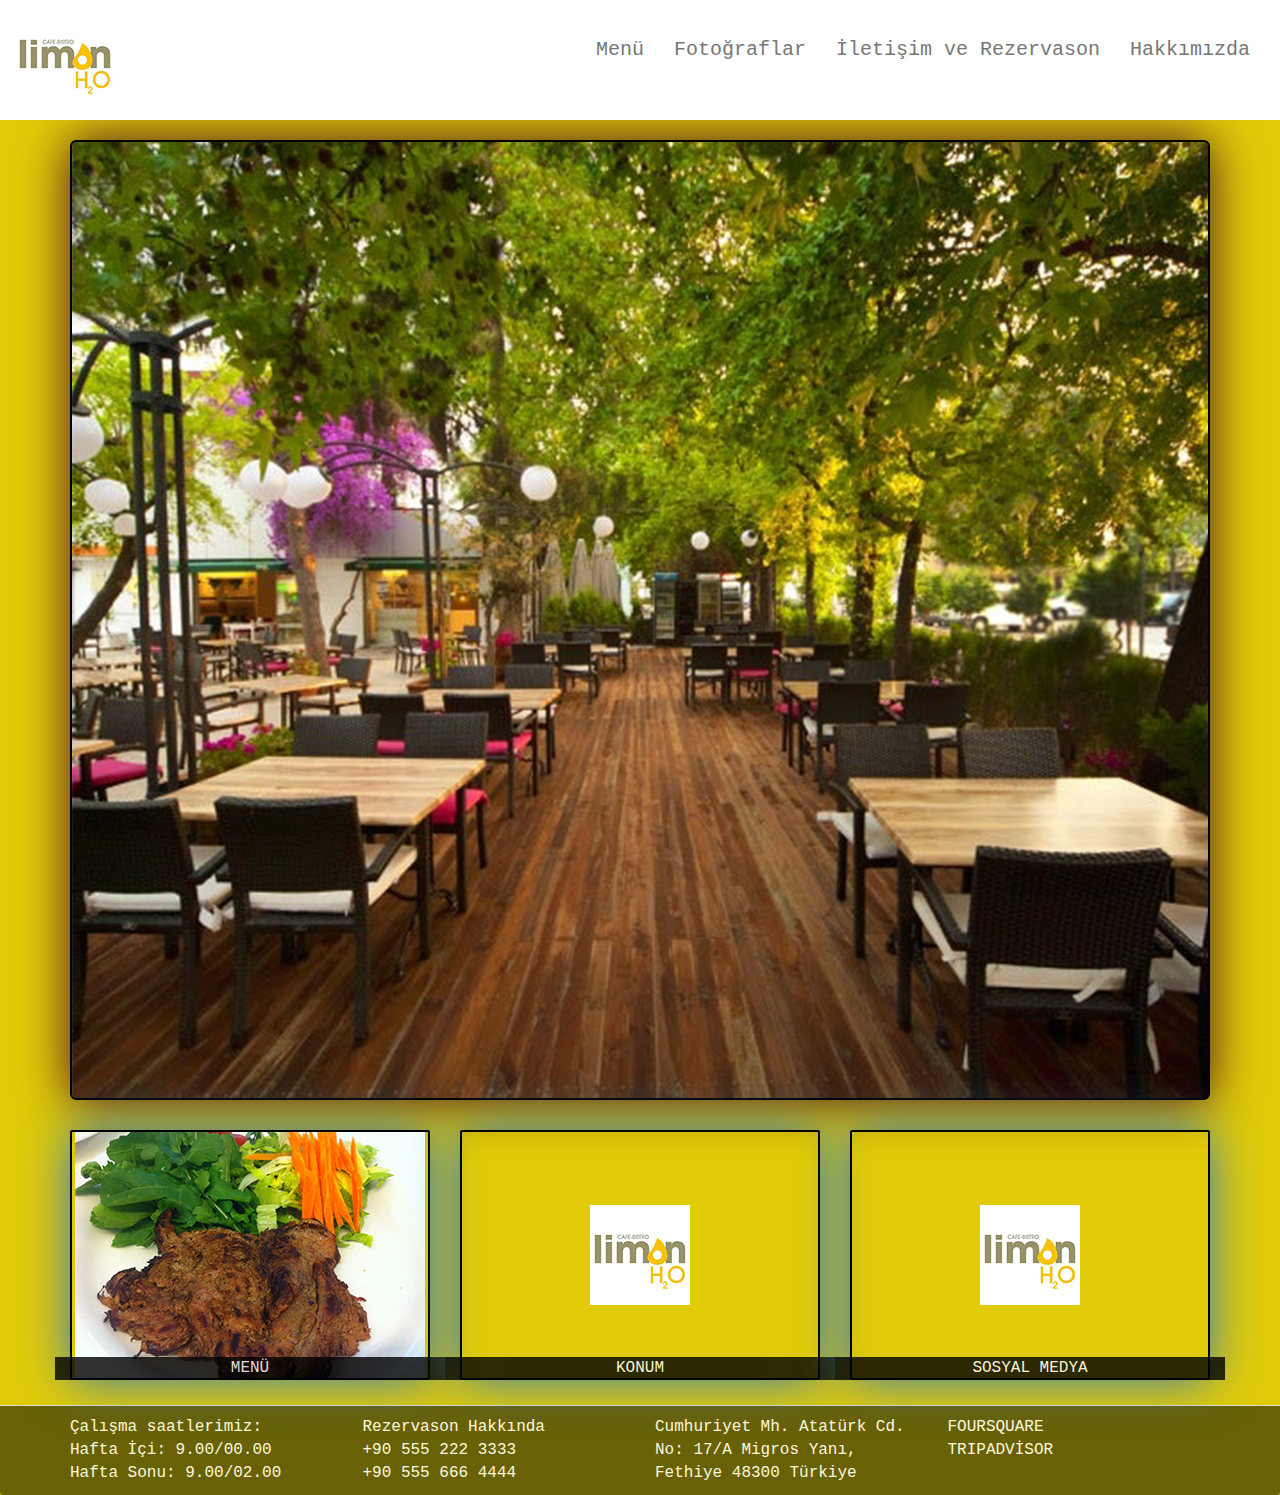
==== index.html @ 33a4bac6 "Add files via upload" ====
<!DOCTYPE html>
<html lang="en">
<head>
    <meta charset="UTF-8">
    <meta name="viewport" content="width=device-width, initial-scale=1.0">
    <title>Limon H2O Cafe/Bistro</title>
    <link rel="stylesheet" href="css/bootstrap.min.css">
    <link rel="stylesheet" href="css/styles.css">
	<script src="js/jquery-2.1.4.min.js"></script>
	<script src="js/bootstrap.min.js"></script>
  	<script src="js/script.js"></script>
</head>
<body>
    <header class="nav-header">
        <nav id="header-nav" class="navbar navbar-default">
          <div class="container-fluid">
            <div class="navbar-header">
                <a href="index.html" class="">
                    <div id="logo-img"class="visible-lg visible-md "></div>
                </a>
              <button type="button" class="navbar-toggle collapsed" data-toggle="collapse" data-target="#collapsable-nav" aria-expanded="true">
                <span class="sr-only">Toggle navigation</span>
                <span class="icon-bar"></span>
                <span class="icon-bar"></span>
                <span class="icon-bar"></span>
              </button>
            </div>
    
            <div id="collapsable-nav" class="collapse navbar-collapse">
               <ul id="nav-list" class="nav navbar-nav navbar-right">
                <li class="text-center">
                  <a href="#"><p class="item" id="menu">Menü</p></a>
                  <hr class="visible-xs">
                </li>
                <li class="text-center" id="fotograflar">
                  <a href="#"><p class="item">Fotoğraflar</p></a>
                  <hr class="visible-xs">
                </li>
                <li class="text-center" id="iletisim">
                  <a href="#"><p class="item">İletişim ve Rezervason</p></a>
                  <hr class="visible-xs">
                </li>
                <li class="text-center" id="hakkimizda">
                    <a href="#"><p class="item">Hakkımızda</p></a>
                  </li>
              </ul>
            </div>
          </div>
        </nav>
        </header>
        <div class=" container" >
              <a href="#" class="">
                <div class="jumbotron">
                  <img src="./58672123_yHIme_26UPsPgfH2qRA4mxRDR8YXx1-Jvb-dBUIbi9g.jpg" alt="Picture of restaurant"class="visible-xs">
                </div>
              </a>
            <div class="row">
                <div class="col-md-4">
                 <a href="menu.html">
                  <div id="menu-row" >
                    <span>Menü</span>
                  </div>
                 </a>
                </div>                 
                 <div class="col-md-4">
                  <a href="https://goo.gl/maps/r1wW4Ea5zz92vyXy9" target="_blank">
                   <div id="konum-row" >
                    <iframe src="https://www.google.com/maps/embed?pb=!1m14!1m8!1m3!1d12808.692529269987!2d29.110922!3d36.622219!3m2!1i1024!2i768!4f13.1!3m3!1m2!1s0x0%3A0xaf2e0e357bd16d29!2sLimonH2O%20cafe%20bistro!5e0!3m2!1str!2str!4v1600619314706!5m2!1str!2str" width="100%" height="250" frameborder="0" style="border:0;" allowfullscreen="" aria-hidden="false" tabindex="0"></iframe>                     <span>Konum</span>
                   </div>
                  </a>
                 </div>
                 <div class="col-md-4">
                  <a href="#">
                   <div id="sm-row" >
                     <span>Sosyal Medya</span>
                   </div>
                  </a>
                 </div>
            </div>
      </div>
      <footer class="panel-footer">
        <div class="container">
          <div class="row">
            <section id="saatler" class="col-sm-3">
              <span>
                Çalışma saatlerimiz:<br>
                Hafta İçi: 9.00/00.00<br>
                Hafta Sonu: 9.00/02.00
              </span>
            </section>
            <section id="rezervasyon" class="col-sm-3">
              <span>
                Rezervason Hakkında<br>
                +90 555 222 3333 <br>
                +90 555 666 4444
              </span>
            </section>
            <section id="adres" class="col-sm-3">
              <span>
                Cumhuriyet Mh. Atatürk Cd. No: 17/A 
              Migros Yanı, Fethiye 48300 Türkiye
              </span>
            </section>
            <section id=sosyalmedya class="col-sm-3">
              <a href="https://tr.foursquare.com/v/limonh₂o-cafe-bistro/4feedd05e4b0b6774f513966"><span>FOURSQUARE</span>
              </a>
              <a href="https://www.tripadvisor.com.tr/Restaurant_Review-g298031-d3242074-Reviews-LimonH2O_Cafe_Bistro-Fethiye_Mugla_Province_Turkish_Aegean_Coast.html"><br><span>TRIPADVİSOR</span>
              </a>
            </section>
          </div>
        </div>
      </footer>
</body>
</html>
---- css/styles.css ----
*{
    box-sizing: border-box;
}
body {
    background-color: rgba(224, 202, 2, 0.973);
    font-size : 16px;
    /**color**/
    font-family: monospace;
}
#header-nav{
    background: rgb(255, 255, 255) ;
    border-radius: 0;
    border: 0;
}
#logo-img{
    background: url(../odtu.png) no-repeat;
    width: 100px;
    height: 100px;
    margin: 10px 15px 10px 0;
}
.nav-brand{
    float: right;
}
.item{
    font-size: 20px;
    text-align: center;
    font: bold;
}
.jumbotron{
    background: url(../Untitled-3.png) no-repeat;
    height: 960px;
    border: 2px solid black;
    box-shadow: 0 0 50px #3f0c1f;
}
#menu,#fotograflar,#iletisim,#hakkimizda{
    margin-top: 25px;
    margin-bottom: auto;
}
#sm-row,#rezervasyon-row,#konum-row {
    background: url(../odtu.png) no-repeat;

    height: 250px;
    border: 2px solid black;
    border-radius: 2px ;
    box-shadow: 0 0 50px ;
    background-position: center;
}
#menu-row{
    background: url(../Untitled-3-Recovered.png) no-repeat;

    height: 250px;
    border: 2px solid black;
    border-radius: 2px ;
    box-shadow: 0 0 50px ;
    background-position: center;
}
#menu-row span ,#rezervasyon-row span,#konum-row span, #sm-row span {
    bottom: 0;
    right: 0;
    width: 100%;
    text-align: center;
    text-transform: uppercase;
    background-color: #000;
    position: absolute;
    opacity: 0.8;
    color: #ffffff;
    overflow: hidden;
}
.panel-footer{
    margin-top: 25px;
    background-color: rgb(104, 97, 5);
}
section span{
    text-align: center;
    color: cornsilk;
}
#kahvalti ,#ogle,#aksam ,#ekstra {
    background: url(../181819790_-aBLvgIvlxg2OGPosASQE25NZSpK-1G2eONx0wz0Kmk.png) no-repeat;
    height: 250px;
    border: 2px solid black;
    border-radius: 2px ;
    box-shadow: 0 0 50px ;
    background-position: center;
    margin-top: 50px;
}
#kahvalti span ,#ogle span,#aksam span,#ekstra span{
    bottom: 0;
    right: 0;
    width: 100%;
    text-align: center;
    text-transform: uppercase;
    background-color: #000;
    position: absolute;
    opacity: 0.8;
    color: #ffffff;
    overflow: hidden;
}
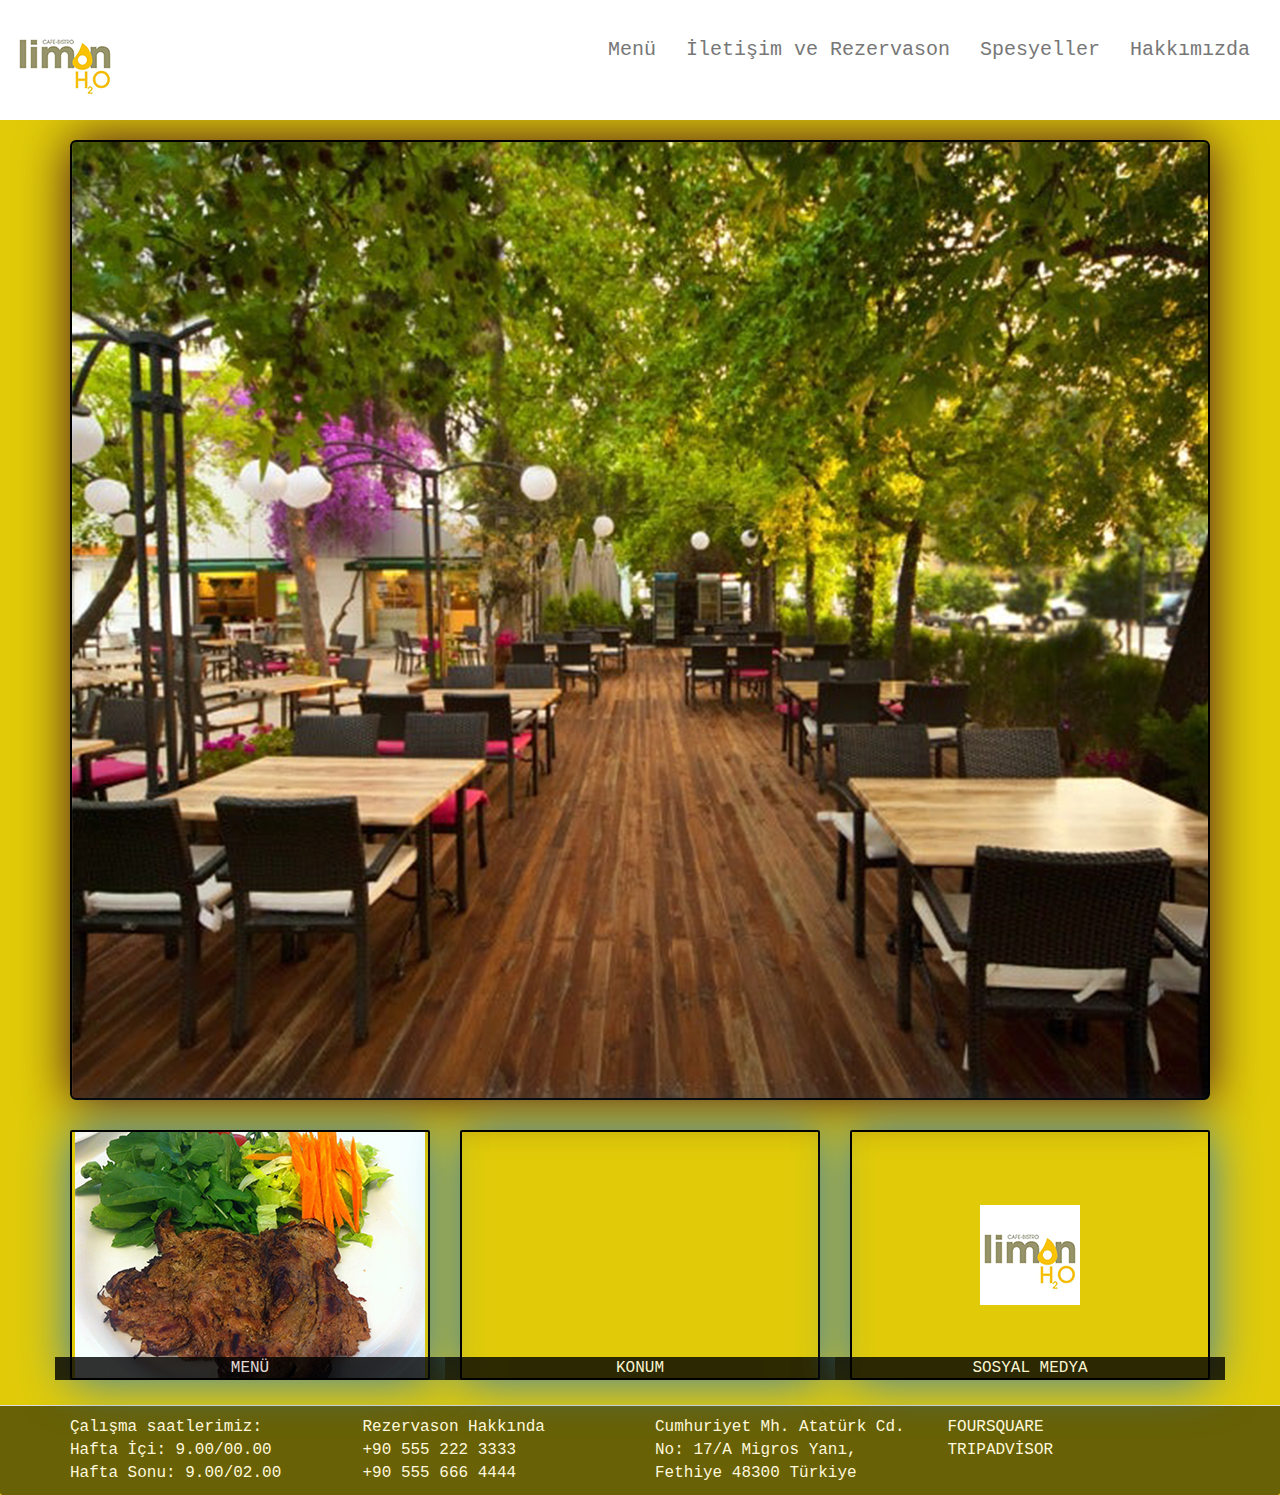
==== commit c535998e: "Update index.html" ====
--- a/index.html
+++ b/index.html
@@ -29,19 +29,18 @@
             <div id="collapsable-nav" class="collapse navbar-collapse">
                <ul id="nav-list" class="nav navbar-nav navbar-right">
                 <li class="text-center">
-                  <a href="#"><p class="item" id="menu">Menü</p></a>
-                  <hr class="visible-xs">
-                </li>
-                <li class="text-center" id="fotograflar">
-                  <a href="#"><p class="item">Fotoğraflar</p></a>
+                  <a href="menu.html"><p class="item" id="menu">Menü</p></a>
                   <hr class="visible-xs">
                 </li>
                 <li class="text-center" id="iletisim">
-                  <a href="#"><p class="item">İletişim ve Rezervason</p></a>
+                  <a href="iletisimverezervasyon.html"><p class="item">İletişim ve Rezervason</p></a>
                   <hr class="visible-xs">
                 </li>
+                <li class="text-center" id="ozel">
+                  <a href="spesyeller.html" ><p class="item">Spesyeller</p></a>
+              </li>
                 <li class="text-center" id="hakkimizda">
-                    <a href="#"><p class="item">Hakkımızda</p></a>
+                    <a href="hakkinda.html"><p class="item">Hakkımızda</p></a>
                   </li>
               </ul>
             </div>
@@ -50,7 +49,7 @@
         </header>
         <div class=" container" >
               <a href="#" class="">
-                <div class="jumbotron">
+                <div class="jumbotron visible-lg visible-md visible-sm">
                   <img src="./58672123_yHIme_26UPsPgfH2qRA4mxRDR8YXx1-Jvb-dBUIbi9g.jpg" alt="Picture of restaurant"class="visible-xs">
                 </div>
               </a>
@@ -78,7 +77,7 @@
                  </div>
             </div>
       </div>
-      <footer class="panel-footer">
+      <footer  class="panel-footer">
         <div class="container">
           <div class="row">
             <section id="saatler" class="col-sm-3">
@@ -111,4 +110,4 @@
         </div>
       </footer>
 </body>
-</html>+</html>
--- a/css/styles.css
+++ b/css/styles.css
@@ -32,13 +32,20 @@
     border: 2px solid black;
     box-shadow: 0 0 50px #3f0c1f;
 }
-#menu,#fotograflar,#iletisim,#hakkimizda{
+#menu,#ozel,#iletisim,#hakkimizda{
     margin-top: 25px;
     margin-bottom: auto;
 }
-#sm-row,#rezervasyon-row,#konum-row {
+#sm-row{
     background: url(../odtu.png) no-repeat;
 
+    height: 250px;
+    border: 2px solid black;
+    border-radius: 2px ;
+    box-shadow: 0 0 50px ;
+    background-position: center;
+}
+#konum-row{
     height: 250px;
     border: 2px solid black;
     border-radius: 2px ;
@@ -95,3 +102,7 @@
     color: #ffffff;
     overflow: hidden;
 }
+#hakkindaresim{
+    background: url(../58672123_yHIme_26UPsPgfH2qRA4mxRDR8YXx1-Jvb-dBUIbi9g.jpg) no-repeat;
+    height: 500px;
+}